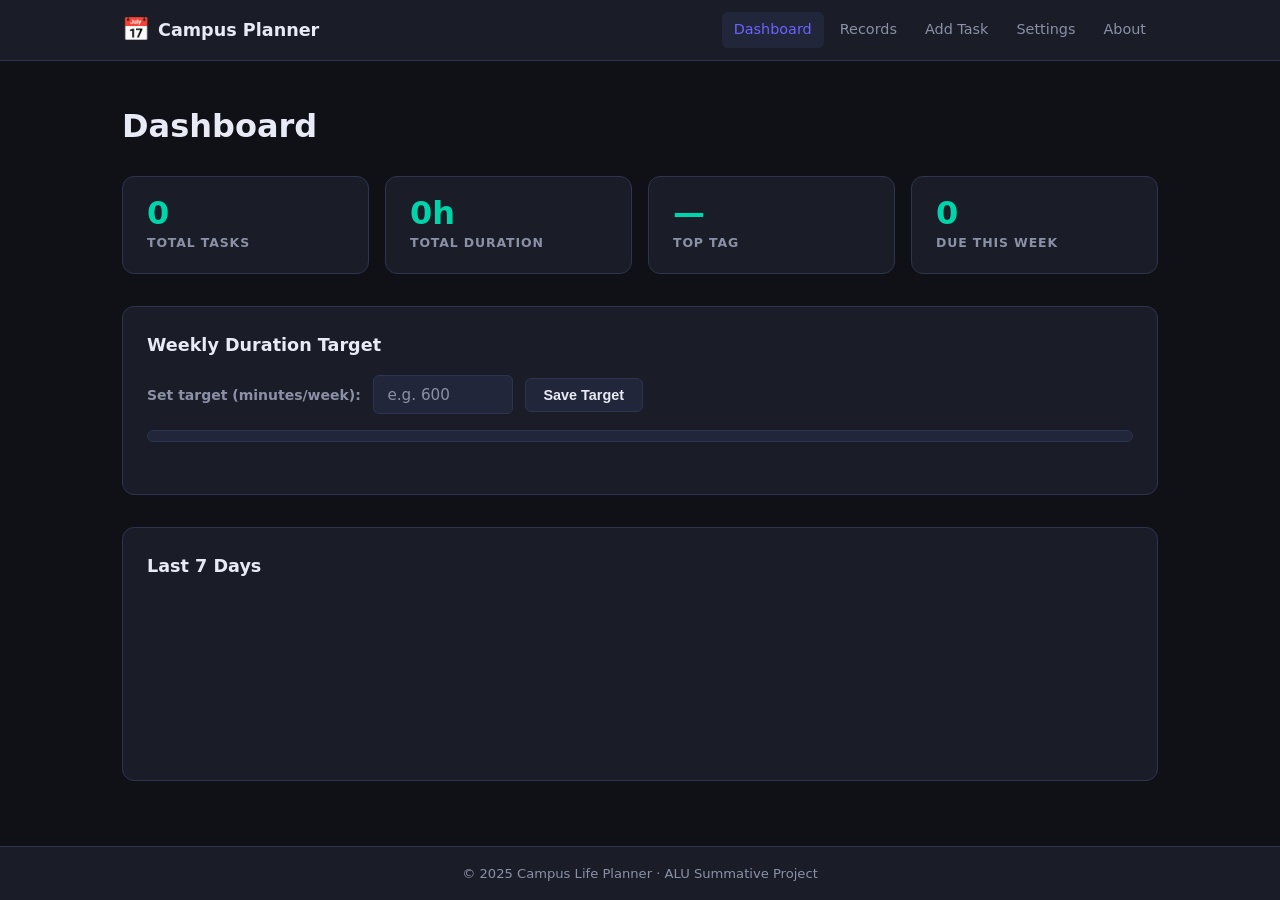
==== index.html @ a90c42a9 "M2-M7: complete app - all features implemented" ====
<!DOCTYPE html>
<html lang="en">
<head>
  <meta charset="UTF-8" />
  <meta name="viewport" content="width=device-width, initial-scale=1.0" />
  <title>Campus Life Planner</title>
  <link rel="stylesheet" href="styles/main.css" />
  <link rel="stylesheet" href="styles/dashboard.css" />
</head>
<body>

  <!-- Skip to content link for keyboard users -->
  <a href="#main-content" class="skip-link">Skip to main content</a>

  <!-- ARIA live regions -->
  <div role="status" aria-live="polite" aria-atomic="true" id="status-msg" class="sr-only"></div>
  <div role="alert" aria-live="assertive" aria-atomic="true" id="alert-msg" class="sr-only"></div>

  <header class="site-header">
    <div class="header-inner">
      <div class="logo">
        <span class="logo-icon" aria-hidden="true">📅</span>
        <span class="logo-text">Campus Planner</span>
      </div>
      <nav aria-label="Main navigation">
        <ul class="nav-list" role="list">
          <li><a href="#" class="nav-link active" data-page="dashboard" aria-current="page">Dashboard</a></li>
          <li><a href="#" class="nav-link" data-page="records">Records</a></li>
          <li><a href="#" class="nav-link" data-page="add">Add Task</a></li>
          <li><a href="#" class="nav-link" data-page="settings">Settings</a></li>
          <li><a href="#" class="nav-link" data-page="about">About</a></li>
        </ul>
      </nav>
      <button class="menu-toggle" aria-label="Toggle navigation menu" aria-expanded="false" aria-controls="nav-list">
        <span></span><span></span><span></span>
      </button>
    </div>
  </header>

  <main id="main-content">

    <!-- ===== DASHBOARD PAGE ===== -->
    <section id="page-dashboard" class="page active" aria-labelledby="dashboard-heading">
      <div class="page-inner">
        <h1 id="dashboard-heading">Dashboard</h1>

        <div class="stats-grid">
          <div class="stat-card" aria-label="Total tasks">
            <span class="stat-value" id="stat-total">0</span>
            <span class="stat-label">Total Tasks</span>
          </div>
          <div class="stat-card" aria-label="Total duration">
            <span class="stat-value" id="stat-duration">0h</span>
            <span class="stat-label">Total Duration</span>
          </div>
          <div class="stat-card" aria-label="Top tag">
            <span class="stat-value" id="stat-top-tag">—</span>
            <span class="stat-label">Top Tag</span>
          </div>
          <div class="stat-card" aria-label="Due this week">
            <span class="stat-value" id="stat-due-week">0</span>
            <span class="stat-label">Due This Week</span>
          </div>
        </div>

        <!-- Cap/Target -->
        <div class="cap-section">
          <h2>Weekly Duration Target</h2>
          <div class="cap-controls">
            <label for="cap-input">Set target (minutes/week):</label>
            <input type="number" id="cap-input" min="0" placeholder="e.g. 600" />
            <button id="cap-save-btn" class="btn btn-secondary">Save Target</button>
          </div>
          <div class="cap-bar-wrap" aria-label="Duration progress">
            <div class="cap-bar" id="cap-bar" role="progressbar" aria-valuenow="0" aria-valuemin="0" aria-valuemax="100">
              <div class="cap-bar-fill" id="cap-bar-fill"></div>
            </div>
            <p class="cap-status" id="cap-status"></p>
          </div>
        </div>

        <!-- 7-day trend chart -->
        <div class="trend-section">
          <h2>Last 7 Days</h2>
          <div class="trend-chart" id="trend-chart" aria-label="Last 7 days task duration chart"></div>
        </div>
      </div>
    </section>

    <!-- ===== RECORDS PAGE ===== -->
    <section id="page-records" class="page" aria-labelledby="records-heading" hidden>
      <div class="page-inner">
        <h1 id="records-heading">Records</h1>

        <!-- Search -->
        <div class="search-bar">
          <label for="search-input">Search (regex):</label>
          <input type="text" id="search-input" placeholder="e.g. exam|assignment" aria-describedby="search-hint" />
          <span id="search-hint" class="hint">Supports regex patterns</span>
          <label class="checkbox-label">
            <input type="checkbox" id="search-case" /> Case sensitive
          </label>
        </div>

        <!-- Sort controls -->
        <div class="sort-controls" role="group" aria-label="Sort records">
          <span>Sort by:</span>
          <button class="sort-btn active" data-sort="dueDate" aria-pressed="true">Date ↕</button>
          <button class="sort-btn" data-sort="title" aria-pressed="false">Title A↕Z</button>
          <button class="sort-btn" data-sort="duration" aria-pressed="false">Duration ↑↓</button>
        </div>

        <!-- Import/Export -->
        <div class="io-controls">
          <button id="export-btn" class="btn btn-secondary">Export JSON</button>
          <label class="btn btn-secondary" for="import-file">
            Import JSON
            <input type="file" id="import-file" accept=".json" class="sr-only" />
          </label>
        </div>

        <!-- Records table -->
        <div class="table-wrap" role="region" aria-label="Tasks table" tabindex="0">
          <table id="records-table" aria-live="polite">
            <thead>
              <tr>
                <th scope="col">Title</th>
                <th scope="col">Due Date</th>
                <th scope="col">Duration</th>
                <th scope="col">Tag</th>
                <th scope="col">Actions</th>
              </tr>
            </thead>
            <tbody id="records-tbody">
            </tbody>
          </table>
          <p id="empty-msg" class="empty-msg" hidden>No tasks yet. <a href="#" data-page="add">Add your first task →</a></p>
        </div>
      </div>
    </section>

    <!-- ===== ADD/EDIT PAGE ===== -->
    <section id="page-add" class="page" aria-labelledby="form-heading" hidden>
      <div class="page-inner">
        <h1 id="form-heading">Add Task</h1>

        <div class="form-card" role="form" aria-label="Task form">
          <input type="hidden" id="edit-id" />

          <div class="form-group">
            <label for="f-title">Title <span aria-hidden="true">*</span></label>
            <input type="text" id="f-title" required aria-required="true" aria-describedby="f-title-err" placeholder="e.g. Study for Math exam" />
            <span class="field-error" id="f-title-err" role="alert"></span>
          </div>

          <div class="form-group">
            <label for="f-dueDate">Due Date <span aria-hidden="true">*</span></label>
            <input type="text" id="f-dueDate" required aria-required="true" aria-describedby="f-date-err" placeholder="YYYY-MM-DD" />
            <span class="field-error" id="f-date-err" role="alert"></span>
          </div>

          <div class="form-group">
            <label for="f-duration">Duration (minutes) <span aria-hidden="true">*</span></label>
            <input type="text" id="f-duration" required aria-required="true" aria-describedby="f-dur-err" placeholder="e.g. 90" />
            <span class="field-error" id="f-dur-err" role="alert"></span>
          </div>

          <div class="form-group">
            <label for="f-tag">Tag <span aria-hidden="true">*</span></label>
            <select id="f-tag" aria-describedby="f-tag-err">
              <option value="">-- Select tag --</option>
              <option value="Study">Study</option>
              <option value="Assignment">Assignment</option>
              <option value="Event">Event</option>
              <option value="Personal">Personal</option>
              <option value="Meeting">Meeting</option>
              <option value="Other">Other</option>
            </select>
            <span class="field-error" id="f-tag-err" role="alert"></span>
          </div>

          <div class="form-actions">
            <button type="button" id="save-btn" class="btn btn-primary">Save Task</button>
            <button type="button" id="cancel-btn" class="btn btn-ghost">Cancel</button>
          </div>
        </div>
      </div>
    </section>

    <!-- ===== SETTINGS PAGE ===== -->
    <section id="page-settings" class="page" aria-labelledby="settings-heading" hidden>
      <div class="page-inner">
        <h1 id="settings-heading">Settings</h1>

        <div class="settings-card">
          <h2>Unit Conversion</h2>
          <p>All durations are stored in <strong>minutes</strong>. Use this to convert when viewing.</p>
          <div class="form-group">
            <label for="unit-pref">Display durations as:</label>
            <select id="unit-pref">
              <option value="minutes">Minutes</option>
              <option value="hours">Hours</option>
            </select>
          </div>
          <button id="save-settings-btn" class="btn btn-primary">Save Settings</button>
        </div>

        <div class="settings-card">
          <h2>Manage Tags</h2>
          <p>Default tags: Study, Assignment, Event, Personal, Meeting, Other</p>
          <div class="form-group">
            <label for="custom-tag">Add custom tag:</label>
            <input type="text" id="custom-tag" placeholder="e.g. Research" aria-describedby="tag-err" />
            <span class="field-error" id="tag-err" role="alert"></span>
          </div>
          <button id="add-tag-btn" class="btn btn-secondary">Add Tag</button>
          <ul id="custom-tags-list" class="tags-list" aria-label="Custom tags"></ul>
        </div>

        <div class="settings-card danger-zone">
          <h2>Danger Zone</h2>
          <button id="clear-data-btn" class="btn btn-danger">Clear All Data</button>
        </div>
      </div>
    </section>

    <!-- ===== ABOUT PAGE ===== -->
    <section id="page-about" class="page" aria-labelledby="about-heading" hidden>
      <div class="page-inner">
        <h1 id="about-heading">About</h1>
        <div class="about-card">
          <p class="about-desc">Campus Life Planner helps ALU students track tasks, assignments, and events — with smart search, duration tracking, and a clean dashboard to stay on top of campus life.</p>
          <h2>Contact</h2>
          <ul class="contact-list">
            <li><a href="https://github.com/mucyo-7" target="_blank" rel="noopener">GitHub: mucyo-7</a></li>
            <li><a href="mailto:your@email.com">Email: your@email.com</a></li>
          </ul>
          <h2>Built with</h2>
          <p>Vanilla HTML, CSS, and JavaScript — no frameworks.</p>
        </div>
      </div>
    </section>

  </main>

  <footer class="site-footer">
    <p>&copy; 2025 Campus Life Planner · ALU Summative Project</p>
  </footer>

  <script type="module" src="scripts/storage.js"></script>
  <script type="module" src="scripts/state.js"></script>
  <script type="module" src="scripts/validators.js"></script>
  <script type="module" src="scripts/search.js"></script>
  <script type="module" src="scripts/ui.js"></script>

</body>
</html>
---- styles/main.css ----
/* ===========================
   CSS CUSTOM PROPERTIES
   =========================== */
:root {
  --clr-bg: #0f1117;
  --clr-surface: #1a1d27;
  --clr-surface-2: #22263a;
  --clr-border: #2e3350;
  --clr-primary: #6c63ff;
  --clr-primary-hover: #574fd6;
  --clr-accent: #00d4aa;
  --clr-danger: #ff4d6d;
  --clr-warning: #ffb347;
  --clr-text: #e8eaf6;
  --clr-text-muted: #8b90a7;
  --clr-mark: #6c63ff33;

  --font-display: 'Segoe UI', system-ui, sans-serif;
  --font-body: 'Segoe UI', system-ui, sans-serif;

  --radius: 12px;
  --radius-sm: 6px;
  --shadow: 0 4px 24px rgba(0,0,0,0.4);
  --transition: 0.2s ease;
}

/* ===========================
   RESET & BASE
   =========================== */
*, *::before, *::after { box-sizing: border-box; margin: 0; padding: 0; }

html { scroll-behavior: smooth; }

body {
  font-family: var(--font-body);
  background: var(--clr-bg);
  color: var(--clr-text);
  min-height: 100vh;
  display: flex;
  flex-direction: column;
  font-size: 16px;
  line-height: 1.6;
}

a { color: var(--clr-primary); text-decoration: none; }
a:hover { text-decoration: underline; }

ul { list-style: none; }

img { max-width: 100%; }

/* ===========================
   ACCESSIBILITY
   =========================== */
.sr-only {
  position: absolute;
  width: 1px; height: 1px;
  padding: 0; margin: -1px;
  overflow: hidden;
  clip: rect(0,0,0,0);
  white-space: nowrap;
  border: 0;
}

.skip-link {
  position: absolute;
  top: -100%;
  left: 1rem;
  background: var(--clr-primary);
  color: #fff;
  padding: 0.5rem 1rem;
  border-radius: var(--radius-sm);
  z-index: 9999;
  font-weight: 600;
  transition: top var(--transition);
}
.skip-link:focus { top: 1rem; }

/* Visible focus styles */
:focus-visible {
  outline: 2px solid var(--clr-primary);
  outline-offset: 3px;
  border-radius: var(--radius-sm);
}

/* ===========================
   HEADER & NAV
   =========================== */
.site-header {
  background: var(--clr-surface);
  border-bottom: 1px solid var(--clr-border);
  position: sticky;
  top: 0;
  z-index: 100;
}

.header-inner {
  max-width: 1100px;
  margin: 0 auto;
  padding: 0 1rem;
  height: 60px;
  display: flex;
  align-items: center;
  gap: 1.5rem;
}

.logo {
  display: flex;
  align-items: center;
  gap: 0.5rem;
  font-weight: 700;
  font-size: 1.1rem;
  color: var(--clr-text);
  white-space: nowrap;
}

.logo-icon { font-size: 1.4rem; }

nav { margin-left: auto; }

.nav-list {
  display: flex;
  gap: 0.25rem;
}

.nav-link {
  display: block;
  padding: 0.4rem 0.75rem;
  border-radius: var(--radius-sm);
  color: var(--clr-text-muted);
  font-size: 0.9rem;
  font-weight: 500;
  transition: background var(--transition), color var(--transition);
}

.nav-link:hover,
.nav-link.active {
  background: var(--clr-surface-2);
  color: var(--clr-text);
  text-decoration: none;
}

.nav-link.active { color: var(--clr-primary); }

/* Mobile hamburger */
.menu-toggle {
  display: none;
  flex-direction: column;
  gap: 5px;
  background: none;
  border: none;
  cursor: pointer;
  padding: 0.5rem;
  margin-left: auto;
}
.menu-toggle span {
  display: block;
  width: 22px;
  height: 2px;
  background: var(--clr-text);
  border-radius: 2px;
  transition: transform var(--transition), opacity var(--transition);
}

/* ===========================
   MAIN & PAGES
   =========================== */
main { flex: 1; }

.page { display: none; }
.page.active { display: block; }

.page-inner {
  max-width: 1100px;
  margin: 0 auto;
  padding: 2rem 1rem;
}

h1 {
  font-size: 1.75rem;
  font-weight: 700;
  margin-bottom: 1.5rem;
  color: var(--clr-text);
}

h2 {
  font-size: 1.1rem;
  font-weight: 600;
  margin-bottom: 1rem;
  color: var(--clr-text);
}

/* ===========================
   BUTTONS
   =========================== */
.btn {
  display: inline-flex;
  align-items: center;
  gap: 0.4rem;
  padding: 0.5rem 1.1rem;
  border-radius: var(--radius-sm);
  font-size: 0.9rem;
  font-weight: 600;
  cursor: pointer;
  border: none;
  transition: background var(--transition), transform var(--transition);
}
.btn:active { transform: scale(0.97); }

.btn-primary {
  background: var(--clr-primary);
  color: #fff;
}
.btn-primary:hover { background: var(--clr-primary-hover); }

.btn-secondary {
  background: var(--clr-surface-2);
  color: var(--clr-text);
  border: 1px solid var(--clr-border);
}
.btn-secondary:hover { background: var(--clr-border); }

.btn-ghost {
  background: transparent;
  color: var(--clr-text-muted);
  border: 1px solid var(--clr-border);
}
.btn-ghost:hover { color: var(--clr-text); background: var(--clr-surface-2); }

.btn-danger {
  background: var(--clr-danger);
  color: #fff;
}
.btn-danger:hover { opacity: 0.85; }

.btn-icon {
  background: none;
  border: none;
  color: var(--clr-text-muted);
  cursor: pointer;
  padding: 0.25rem 0.5rem;
  border-radius: var(--radius-sm);
  font-size: 0.95rem;
  transition: color var(--transition), background var(--transition);
}
.btn-icon:hover { color: var(--clr-text); background: var(--clr-surface-2); }

/* ===========================
   FORM ELEMENTS
   =========================== */
.form-group {
  display: flex;
  flex-direction: column;
  gap: 0.35rem;
  margin-bottom: 1.25rem;
}

label {
  font-size: 0.875rem;
  font-weight: 600;
  color: var(--clr-text-muted);
  text-transform: uppercase;
  letter-spacing: 0.05em;
}

input[type="text"],
input[type="number"],
input[type="email"],
select,
textarea {
  background: var(--clr-surface-2);
  border: 1px solid var(--clr-border);
  color: var(--clr-text);
  border-radius: var(--radius-sm);
  padding: 0.6rem 0.85rem;
  font-size: 0.95rem;
  font-family: inherit;
  transition: border-color var(--transition);
  width: 100%;
}

input:focus, select:focus, textarea:focus {
  border-color: var(--clr-primary);
  outline: none;
}

input::placeholder { color: var(--clr-text-muted); }

.field-error {
  color: var(--clr-danger);
  font-size: 0.8rem;
  min-height: 1.1em;
  display: block;
}

.hint {
  font-size: 0.78rem;
  color: var(--clr-text-muted);
}

.checkbox-label {
  display: flex;
  align-items: center;
  gap: 0.4rem;
  font-size: 0.875rem;
  color: var(--clr-text-muted);
  text-transform: none;
  letter-spacing: 0;
  cursor: pointer;
}

/* ===========================
   FORM CARD
   =========================== */
.form-card {
  background: var(--clr-surface);
  border: 1px solid var(--clr-border);
  border-radius: var(--radius);
  padding: 2rem;
  max-width: 560px;
}

.form-actions {
  display: flex;
  gap: 0.75rem;
  margin-top: 0.5rem;
}

/* ===========================
   SEARCH BAR
   =========================== */
.search-bar {
  display: flex;
  flex-wrap: wrap;
  align-items: center;
  gap: 0.75rem;
  margin-bottom: 1rem;
  background: var(--clr-surface);
  border: 1px solid var(--clr-border);
  border-radius: var(--radius);
  padding: 0.75rem 1rem;
}

.search-bar label {
  font-size: 0.875rem;
  white-space: nowrap;
}

.search-bar input[type="text"] {
  flex: 1;
  min-width: 160px;
}

/* ===========================
   SORT CONTROLS
   =========================== */
.sort-controls {
  display: flex;
  flex-wrap: wrap;
  align-items: center;
  gap: 0.5rem;
  margin-bottom: 0.75rem;
  font-size: 0.875rem;
  color: var(--clr-text-muted);
}

.sort-btn {
  background: var(--clr-surface-2);
  border: 1px solid var(--clr-border);
  color: var(--clr-text-muted);
  border-radius: var(--radius-sm);
  padding: 0.3rem 0.75rem;
  font-size: 0.82rem;
  cursor: pointer;
  transition: all var(--transition);
}
.sort-btn.active,
.sort-btn[aria-pressed="true"] {
  background: var(--clr-primary);
  color: #fff;
  border-color: var(--clr-primary);
}

/* ===========================
   IO CONTROLS
   =========================== */
.io-controls {
  display: flex;
  gap: 0.75rem;
  margin-bottom: 1rem;
  flex-wrap: wrap;
}

/* ===========================
   TABLE
   =========================== */
.table-wrap {
  overflow-x: auto;
  border-radius: var(--radius);
  border: 1px solid var(--clr-border);
}

#records-table {
  width: 100%;
  border-collapse: collapse;
  font-size: 0.9rem;
}

#records-table thead {
  background: var(--clr-surface);
  border-bottom: 1px solid var(--clr-border);
}

#records-table th {
  padding: 0.75rem 1rem;
  text-align: left;
  font-size: 0.78rem;
  text-transform: uppercase;
  letter-spacing: 0.05em;
  color: var(--clr-text-muted);
  font-weight: 600;
}

#records-table td {
  padding: 0.75rem 1rem;
  border-bottom: 1px solid var(--clr-border);
  vertical-align: middle;
}

#records-table tbody tr { background: var(--clr-surface); }
#records-table tbody tr:nth-child(even) { background: var(--clr-surface-2); }
#records-table tbody tr:hover { background: var(--clr-surface-2); }
#records-table tbody tr:last-child td { border-bottom: none; }

mark {
  background: var(--clr-primary);
  color: #fff;
  border-radius: 3px;
  padding: 0 2px;
}

.tag-pill {
  display: inline-block;
  padding: 0.15rem 0.6rem;
  border-radius: 999px;
  font-size: 0.75rem;
  font-weight: 600;
  background: var(--clr-surface-2);
  border: 1px solid var(--clr-border);
  color: var(--clr-accent);
}

.empty-msg {
  padding: 2rem;
  text-align: center;
  color: var(--clr-text-muted);
}

/* ===========================
   SETTINGS CARDS
   =========================== */
.settings-card {
  background: var(--clr-surface);
  border: 1px solid var(--clr-border);
  border-radius: var(--radius);
  padding: 1.5rem;
  margin-bottom: 1.5rem;
  max-width: 560px;
}

.settings-card p { color: var(--clr-text-muted); margin-bottom: 1rem; font-size: 0.9rem; }

.danger-zone { border-color: var(--clr-danger); }

.tags-list { display: flex; flex-wrap: wrap; gap: 0.5rem; margin-top: 0.75rem; }
.tags-list li {
  display: flex;
  align-items: center;
  gap: 0.4rem;
  background: var(--clr-surface-2);
  border: 1px solid var(--clr-border);
  border-radius: 999px;
  padding: 0.2rem 0.75rem;
  font-size: 0.82rem;
}

/* ===========================
   ABOUT PAGE
   =========================== */
.about-card {
  background: var(--clr-surface);
  border: 1px solid var(--clr-border);
  border-radius: var(--radius);
  padding: 2rem;
  max-width: 600px;
}

.about-desc {
  color: var(--clr-text-muted);
  margin-bottom: 1.5rem;
  font-size: 1rem;
  line-height: 1.7;
}

.contact-list { margin-bottom: 1.5rem; }
.contact-list li { margin-bottom: 0.4rem; font-size: 0.95rem; }

/* ===========================
   FOOTER
   =========================== */
.site-footer {
  background: var(--clr-surface);
  border-top: 1px solid var(--clr-border);
  text-align: center;
  padding: 1rem;
  font-size: 0.82rem;
  color: var(--clr-text-muted);
}

/* ===========================
   ANIMATIONS
   =========================== */
@keyframes fadeIn {
  from { opacity: 0; transform: translateY(8px); }
  to   { opacity: 1; transform: translateY(0); }
}

.page.active { animation: fadeIn 0.25s ease; }

@keyframes slideIn {
  from { opacity: 0; transform: translateX(-8px); }
  to   { opacity: 1; transform: translateX(0); }
}

#records-tbody tr { animation: slideIn 0.15s ease; }

/* ===========================
   RESPONSIVE — 768px (tablet)
   =========================== */
@media (min-width: 768px) {
  h1 { font-size: 2rem; }
  .form-card { padding: 2.5rem; }
  .search-bar { flex-wrap: nowrap; }
}

/* ===========================
   RESPONSIVE — 1024px (desktop)
   =========================== */
@media (min-width: 1024px) {
  .header-inner { padding: 0 2rem; }
  .page-inner { padding: 2.5rem 2rem; }
}

/* ===========================
   MOBILE — max 767px
   =========================== */
@media (max-width: 767px) {
  .menu-toggle { display: flex; }

  nav {
    display: none;
    position: absolute;
    top: 60px;
    left: 0; right: 0;
    background: var(--clr-surface);
    border-bottom: 1px solid var(--clr-border);
    padding: 1rem;
    z-index: 99;
  }
  nav.open { display: block; }

  .nav-list { flex-direction: column; gap: 0.25rem; }
  .nav-link { padding: 0.6rem 1rem; font-size: 1rem; }

  .table-wrap { border: none; }
  #records-table thead { display: none; }
  #records-table, #records-table tbody,
  #records-table tr, #records-table td {
    display: block;
    width: 100%;
  }
  #records-table tr {
    background: var(--clr-surface) !important;
    border: 1px solid var(--clr-border);
    border-radius: var(--radius);
    margin-bottom: 0.75rem;
    padding: 0.75rem;
  }
  #records-table td {
    border: none;
    padding: 0.25rem 0;
    font-size: 0.875rem;
  }
  #records-table td::before {
    content: attr(data-label) ': ';
    font-weight: 600;
    color: var(--clr-text-muted);
    font-size: 0.75rem;
    text-transform: uppercase;
  }

  .form-card { padding: 1.25rem; }
  .form-actions { flex-direction: column; }
  .form-actions .btn { width: 100%; justify-content: center; }
  .stats-grid { grid-template-columns: 1fr 1fr; }
}

/* ===========================
   REDUCED MOTION
   =========================== */
@media (prefers-reduced-motion: reduce) {
  *, *::before, *::after { animation: none !important; transition: none !important; }
}
---- styles/dashboard.css ----
/* ===========================
   STATS GRID
   =========================== */
.stats-grid {
  display: grid;
  grid-template-columns: repeat(2, 1fr);
  gap: 1rem;
  margin-bottom: 2rem;
}

.stat-card {
  background: var(--clr-surface);
  border: 1px solid var(--clr-border);
  border-radius: var(--radius);
  padding: 1.25rem 1.5rem;
  display: flex;
  flex-direction: column;
  gap: 0.25rem;
  transition: border-color 0.2s ease, transform 0.2s ease;
}

.stat-card:hover {
  border-color: var(--clr-primary);
  transform: translateY(-2px);
}

.stat-value {
  font-size: 2rem;
  font-weight: 800;
  color: var(--clr-accent);
  line-height: 1;
}

.stat-label {
  font-size: 0.78rem;
  text-transform: uppercase;
  letter-spacing: 0.07em;
  color: var(--clr-text-muted);
  font-weight: 600;
}

/* ===========================
   CAP / TARGET
   =========================== */
.cap-section {
  background: var(--clr-surface);
  border: 1px solid var(--clr-border);
  border-radius: var(--radius);
  padding: 1.5rem;
  margin-bottom: 2rem;
}

.cap-controls {
  display: flex;
  flex-wrap: wrap;
  align-items: center;
  gap: 0.75rem;
  margin-bottom: 1rem;
}

.cap-controls label {
  font-size: 0.875rem;
  color: var(--clr-text-muted);
  text-transform: none;
  letter-spacing: 0;
  white-space: nowrap;
}

.cap-controls input {
  width: 140px;
  flex-shrink: 0;
}

.cap-bar-wrap { margin-top: 0.5rem; }

.cap-bar {
  height: 12px;
  background: var(--clr-surface-2);
  border-radius: 999px;
  overflow: hidden;
  border: 1px solid var(--clr-border);
}

.cap-bar-fill {
  height: 100%;
  width: 0%;
  background: var(--clr-accent);
  border-radius: 999px;
  transition: width 0.4s ease, background 0.4s ease;
}

.cap-bar-fill.over { background: var(--clr-danger); }

.cap-status {
  margin-top: 0.5rem;
  font-size: 0.85rem;
  color: var(--clr-text-muted);
  min-height: 1.4em;
}

.cap-status.over { color: var(--clr-danger); font-weight: 600; }
.cap-status.ok   { color: var(--clr-accent); }

/* ===========================
   TREND CHART
   =========================== */
.trend-section {
  background: var(--clr-surface);
  border: 1px solid var(--clr-border);
  border-radius: var(--radius);
  padding: 1.5rem;
}

.trend-chart {
  display: flex;
  align-items: flex-end;
  gap: 0.5rem;
  height: 120px;
  margin-top: 1rem;
}

.trend-bar-wrap {
  flex: 1;
  display: flex;
  flex-direction: column;
  align-items: center;
  gap: 0.3rem;
  height: 100%;
  justify-content: flex-end;
}

.trend-bar {
  width: 100%;
  background: var(--clr-primary);
  border-radius: 4px 4px 0 0;
  min-height: 3px;
  transition: height 0.4s ease;
  position: relative;
}

.trend-bar:hover::after {
  content: attr(data-value) ' min';
  position: absolute;
  bottom: calc(100% + 4px);
  left: 50%;
  transform: translateX(-50%);
  background: var(--clr-surface-2);
  border: 1px solid var(--clr-border);
  color: var(--clr-text);
  font-size: 0.72rem;
  padding: 0.2rem 0.4rem;
  border-radius: 4px;
  white-space: nowrap;
  pointer-events: none;
  z-index: 10;
}

.trend-day {
  font-size: 0.68rem;
  color: var(--clr-text-muted);
  text-align: center;
}

/* ===========================
   RESPONSIVE
   =========================== */
@media (min-width: 768px) {
  .stats-grid {
    grid-template-columns: repeat(4, 1fr);
  }

  .trend-chart { height: 160px; }
}
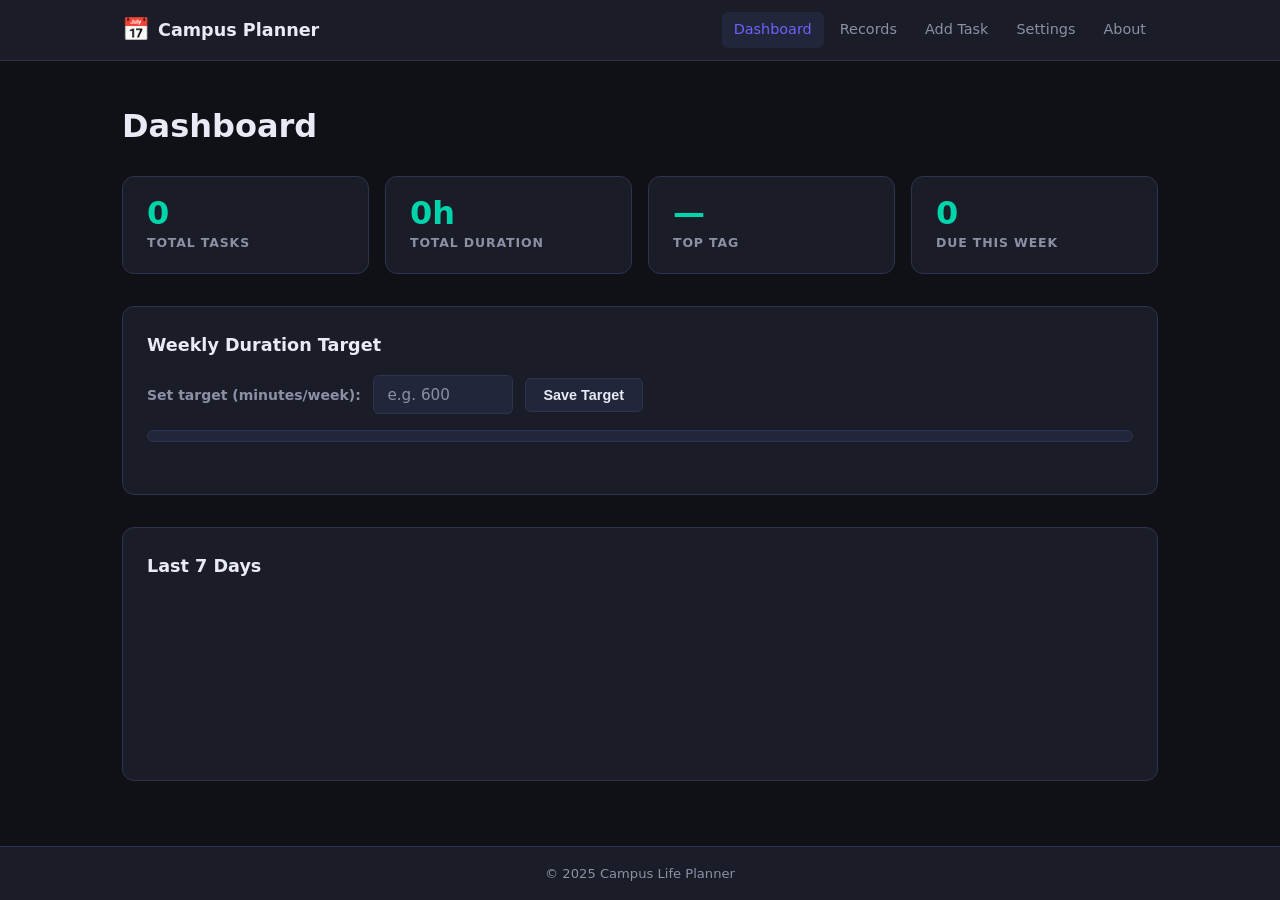
==== commit 22d7f557: "fix" ====
--- a/index.html
+++ b/index.html
@@ -244,7 +244,7 @@
   </main>
 
   <footer class="site-footer">
-    <p>&copy; 2025 Campus Life Planner · ALU Summative Project</p>
+   <p>&copy; 2025 Campus Life Planner</p>
   </footer>
 
   <script type="module" src="scripts/storage.js"></script>
